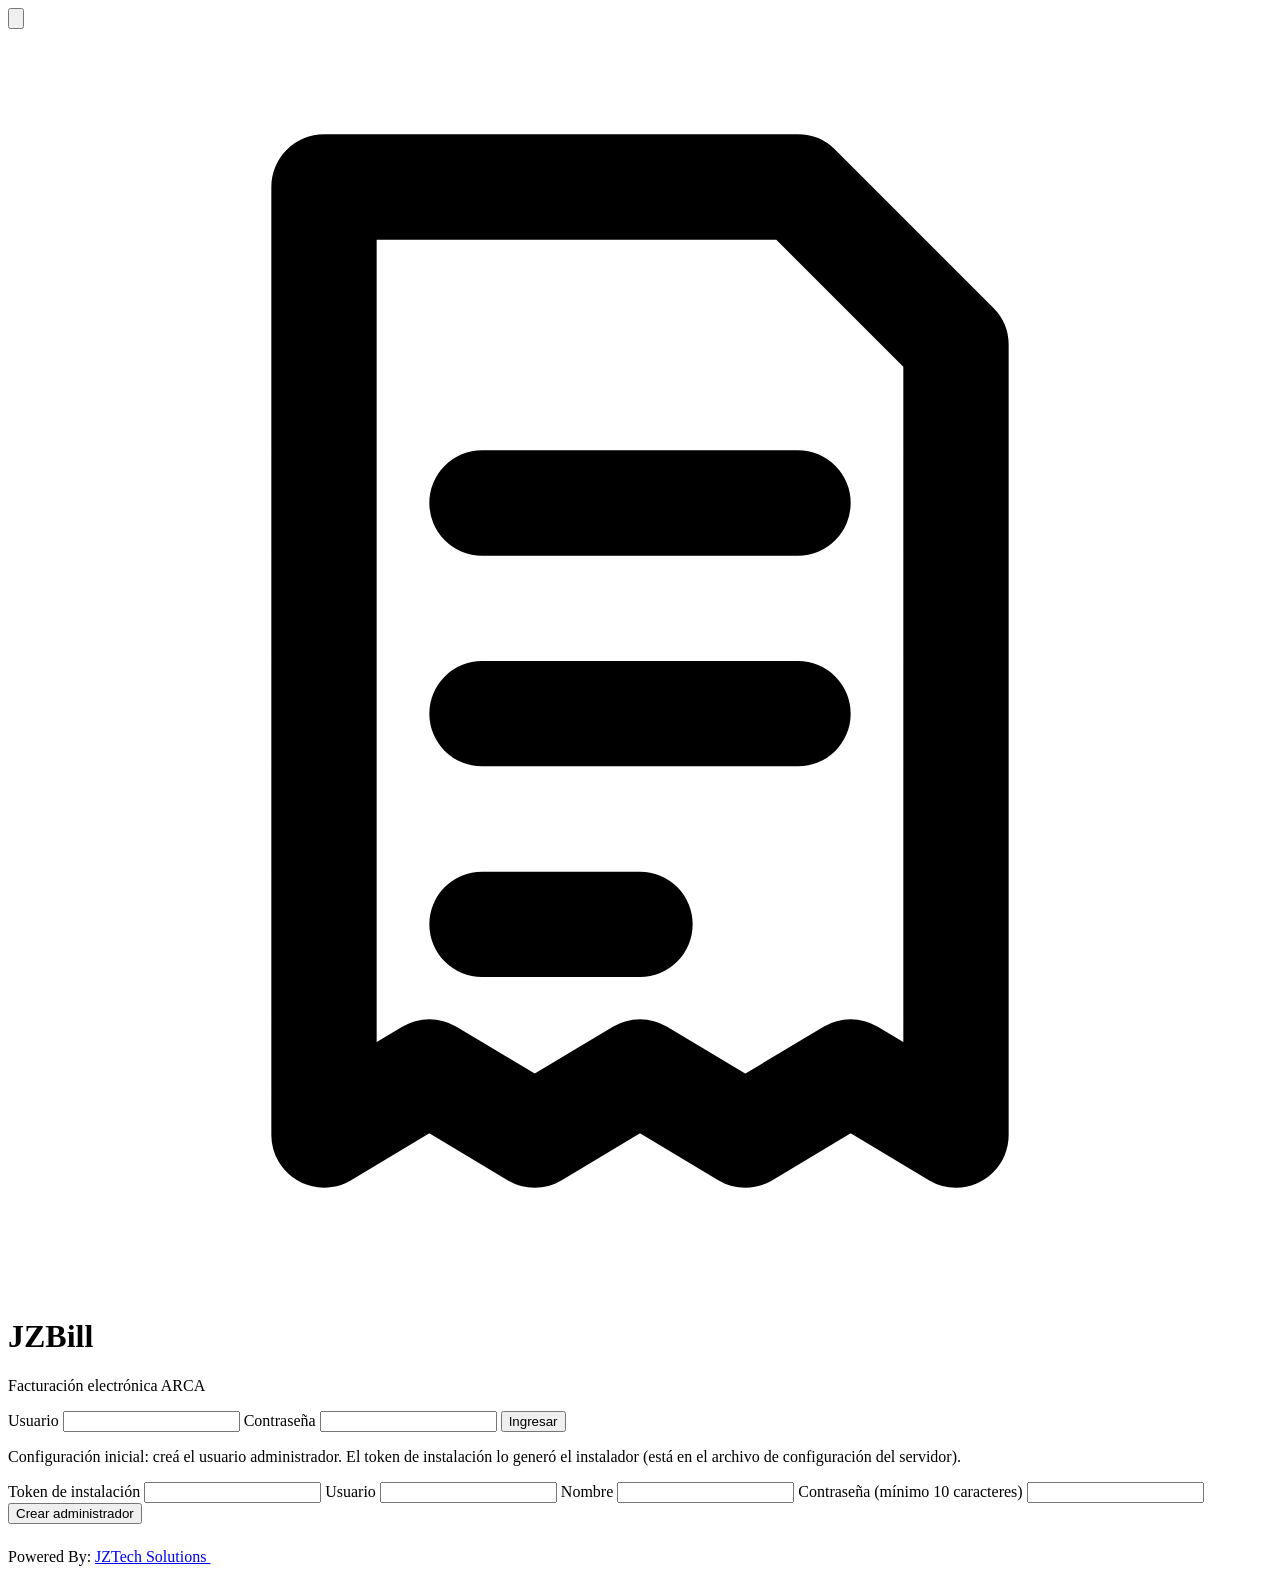
==== frontend/index.html @ 55da2161 "version 0.8.0: Fase 7, reportes, rentabilidad y correo; snapshot de la API al dia (110 operaciones) " ====
<!doctype html>
<html lang="es">
<head>
    <meta charset="utf-8">
    <meta name="viewport" content="width=device-width, initial-scale=1">
    <title>JZBill</title>
    <link rel="stylesheet" href="/static/css/app.css?v=0.8.0">
    <script src="/static/js/tema.js?v=0.8.0"></script>
</head>
<body class="centrado">
    <div class="acento-superior"></div>
    <button class="tema-flotante" type="button" data-alternar-tema aria-label="Tema claro u oscuro" title="Tema claro u oscuro">
        <svg viewBox="0 0 24 24" aria-hidden="true"><path d="M21 12.79A9 9 0 1 1 11.21 3 7 7 0 0 0 21 12.79z" fill="none" stroke="currentColor" stroke-width="2" stroke-linecap="round" stroke-linejoin="round"/></svg>
    </button>
    <main class="tarjeta tarjeta-chica">
        <header class="marca">
            <svg class="icono-marca" viewBox="0 0 24 24" aria-hidden="true"><path d="M6 3h9l3 3v15l-2-1.2-2 1.2-2-1.2-2 1.2-2-1.2-2 1.2V3zM9 9h6M9 13h6M9 17h3" fill="none" stroke="currentColor" stroke-width="2" stroke-linecap="round" stroke-linejoin="round"/></svg>
            <div>
                <h1>JZBill</h1>
                <p class="sub">Facturación electrónica ARCA</p>
            </div>
        </header>

        <form id="form-login" class="oculto" autocomplete="on">
            <label>Usuario <input id="login-usuario" name="username" required maxlength="50" autocomplete="username"></label>
            <label>Contraseña <input id="login-clave" name="password" type="password" required maxlength="128" autocomplete="current-password"></label>
            <button type="submit">Ingresar</button>
        </form>

        <form id="form-setup" class="oculto" autocomplete="off">
            <p class="ayuda">Configuración inicial: creá el usuario administrador. El token de instalación lo generó el instalador (está en el archivo de configuración del servidor).</p>
            <label>Token de instalación <input id="setup-token" required maxlength="200"></label>
            <label>Usuario <input id="setup-usuario" required maxlength="50" autocomplete="username"></label>
            <label>Nombre <input id="setup-nombre" maxlength="120" autocomplete="name"></label>
            <label>Contraseña (mínimo 10 caracteres) <input id="setup-clave" type="password" required minlength="10" maxlength="128" autocomplete="new-password"></label>
            <button type="submit">Crear administrador</button>
        </form>

        <p id="mensaje" class="mensaje" role="alert"></p>
    </main>
    <footer class="pie-suite">Powered By: <a href="https://jztech.com.ar" target="_blank" rel="noopener noreferrer">JZTech Solutions <img src="/static/img/logo-jz.svg" alt="" width="16" height="22"></a></footer>
    <script src="/static/js/api.js?v=0.8.0"></script>
    <script src="/static/js/index.js?v=0.8.0"></script>
</body>
</html>
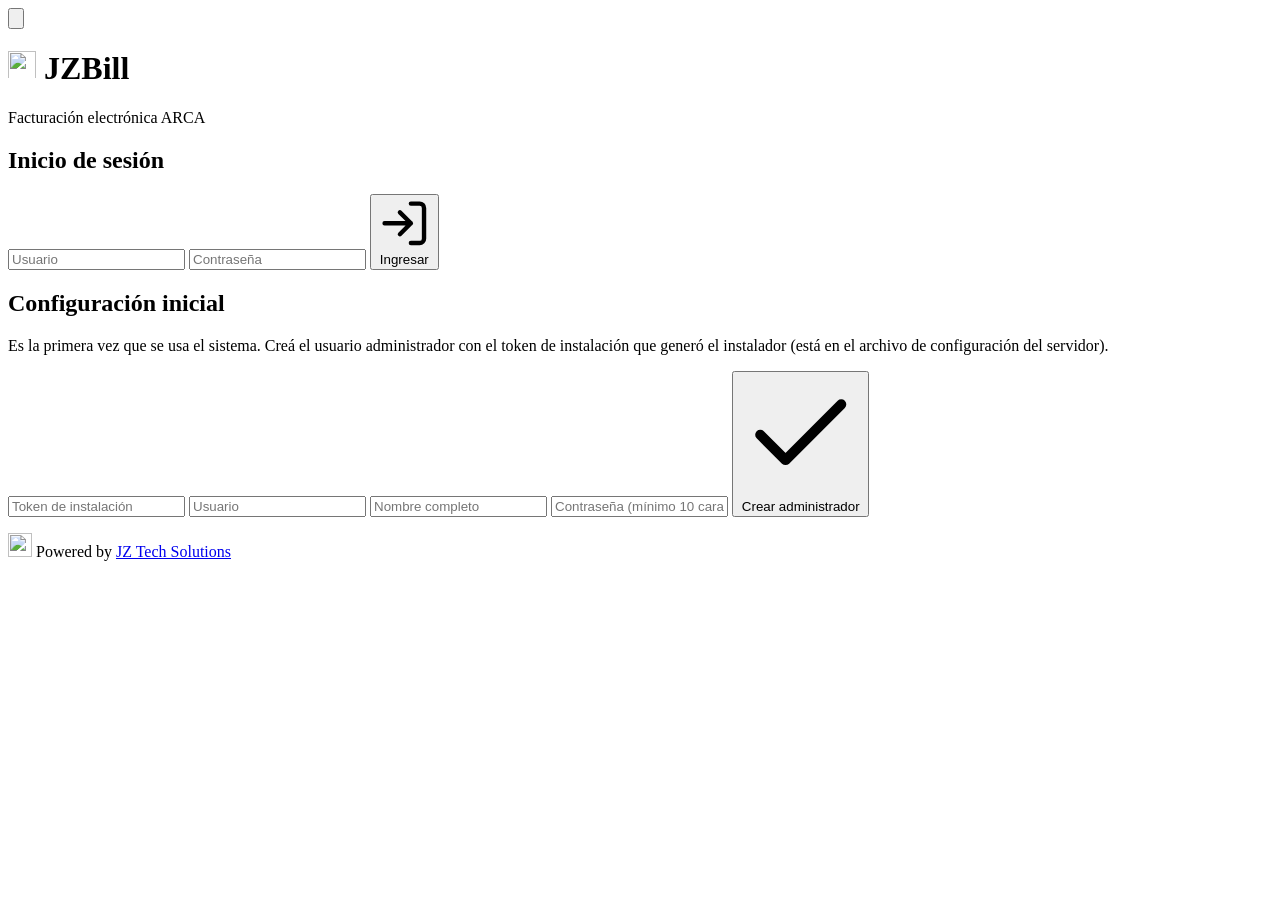
==== commit 63fe8079: "Interfaz calcada de JZPass: logo JZ en el acceso y el panel, medidas de JZPass, panel central de mod" ====
--- a/frontend/index.html
+++ b/frontend/index.html
@@ -3,43 +3,54 @@
 <head>
     <meta charset="utf-8">
     <meta name="viewport" content="width=device-width, initial-scale=1">
-    <title>JZBill</title>
-    <link rel="stylesheet" href="/static/css/app.css?v=0.8.0">
-    <script src="/static/js/tema.js?v=0.8.0"></script>
+    <title>JZBill - Acceso</title>
+    <link rel="icon" type="image/svg+xml" href="/static/img/logo-jz.svg">
+    <link rel="stylesheet" href="/static/css/app.css?v=0.12.0">
+    <script src="/static/js/tema.js?v=0.12.0"></script>
 </head>
 <body class="centrado">
     <div class="acento-superior"></div>
     <button class="tema-flotante" type="button" data-alternar-tema aria-label="Tema claro u oscuro" title="Tema claro u oscuro">
         <svg viewBox="0 0 24 24" aria-hidden="true"><path d="M21 12.79A9 9 0 1 1 11.21 3 7 7 0 0 0 21 12.79z" fill="none" stroke="currentColor" stroke-width="2" stroke-linecap="round" stroke-linejoin="round"/></svg>
     </button>
+
+    <header class="cabecera-ingreso">
+        <h1><img class="logo-jz" src="/static/img/logo-jz.svg" alt="" width="28" height="28"> JZBill</h1>
+        <span>Facturación electrónica ARCA</span>
+    </header>
+
     <main class="tarjeta tarjeta-chica">
-        <header class="marca">
-            <svg class="icono-marca" viewBox="0 0 24 24" aria-hidden="true"><path d="M6 3h9l3 3v15l-2-1.2-2 1.2-2-1.2-2 1.2-2-1.2-2 1.2V3zM9 9h6M9 13h6M9 17h3" fill="none" stroke="currentColor" stroke-width="2" stroke-linecap="round" stroke-linejoin="round"/></svg>
-            <div>
-                <h1>JZBill</h1>
-                <p class="sub">Facturación electrónica ARCA</p>
-            </div>
-        </header>
-
         <form id="form-login" class="oculto" autocomplete="on">
-            <label>Usuario <input id="login-usuario" name="username" required maxlength="50" autocomplete="username"></label>
-            <label>Contraseña <input id="login-clave" name="password" type="password" required maxlength="128" autocomplete="current-password"></label>
-            <button type="submit">Ingresar</button>
+            <h2>Inicio de sesión</h2>
+            <input id="login-usuario" name="username" placeholder="Usuario" aria-label="Usuario" required maxlength="50" autocomplete="username">
+            <input id="login-clave" name="password" type="password" placeholder="Contraseña" aria-label="Contraseña" required maxlength="128" autocomplete="current-password">
+            <button type="submit">
+                <svg viewBox="0 0 24 24" aria-hidden="true"><path d="M15 3h4a2 2 0 0 1 2 2v14a2 2 0 0 1-2 2h-4M10 17l5-5-5-5M15 12H3" fill="none" stroke="currentColor" stroke-width="2" stroke-linecap="round" stroke-linejoin="round"/></svg>
+                Ingresar
+            </button>
         </form>
 
         <form id="form-setup" class="oculto" autocomplete="off">
-            <p class="ayuda">Configuración inicial: creá el usuario administrador. El token de instalación lo generó el instalador (está en el archivo de configuración del servidor).</p>
-            <label>Token de instalación <input id="setup-token" required maxlength="200"></label>
-            <label>Usuario <input id="setup-usuario" required maxlength="50" autocomplete="username"></label>
-            <label>Nombre <input id="setup-nombre" maxlength="120" autocomplete="name"></label>
-            <label>Contraseña (mínimo 10 caracteres) <input id="setup-clave" type="password" required minlength="10" maxlength="128" autocomplete="new-password"></label>
-            <button type="submit">Crear administrador</button>
+            <h2>Configuración inicial</h2>
+            <p class="ayuda ayuda-centrada">Es la primera vez que se usa el sistema. Creá el usuario administrador con el token de instalación que generó el instalador (está en el archivo de configuración del servidor).</p>
+            <input id="setup-token" placeholder="Token de instalación" aria-label="Token de instalación" required maxlength="200">
+            <input id="setup-usuario" placeholder="Usuario" aria-label="Usuario" required maxlength="50" autocomplete="username">
+            <input id="setup-nombre" placeholder="Nombre completo" aria-label="Nombre completo" maxlength="120" autocomplete="name">
+            <input id="setup-clave" type="password" placeholder="Contraseña (mínimo 10 caracteres)" aria-label="Contraseña (mínimo 10 caracteres)" required minlength="10" maxlength="128" autocomplete="new-password">
+            <button type="submit" class="exito">
+                <svg viewBox="0 0 24 24" aria-hidden="true"><path d="M20 6L9 17l-5-5" fill="none" stroke="currentColor" stroke-width="2" stroke-linecap="round" stroke-linejoin="round"/></svg>
+                Crear administrador
+            </button>
         </form>
 
         <p id="mensaje" class="mensaje" role="alert"></p>
     </main>
-    <footer class="pie-suite">Powered By: <a href="https://jztech.com.ar" target="_blank" rel="noopener noreferrer">JZTech Solutions <img src="/static/img/logo-jz.svg" alt="" width="16" height="22"></a></footer>
-    <script src="/static/js/api.js?v=0.8.0"></script>
-    <script src="/static/js/index.js?v=0.8.0"></script>
+
+    <footer class="pie-suite">
+        <img class="logo-jz marca-agua" src="/static/img/logo-jz.svg" alt="" width="24" height="24">
+        <span>Powered by <a href="https://jztech.com.ar" target="_blank" rel="noopener noreferrer">JZ Tech Solutions</a></span>
+    </footer>
+    <script src="/static/js/api.js?v=0.12.0"></script>
+    <script src="/static/js/index.js?v=0.12.0"></script>
 </body>
 </html>
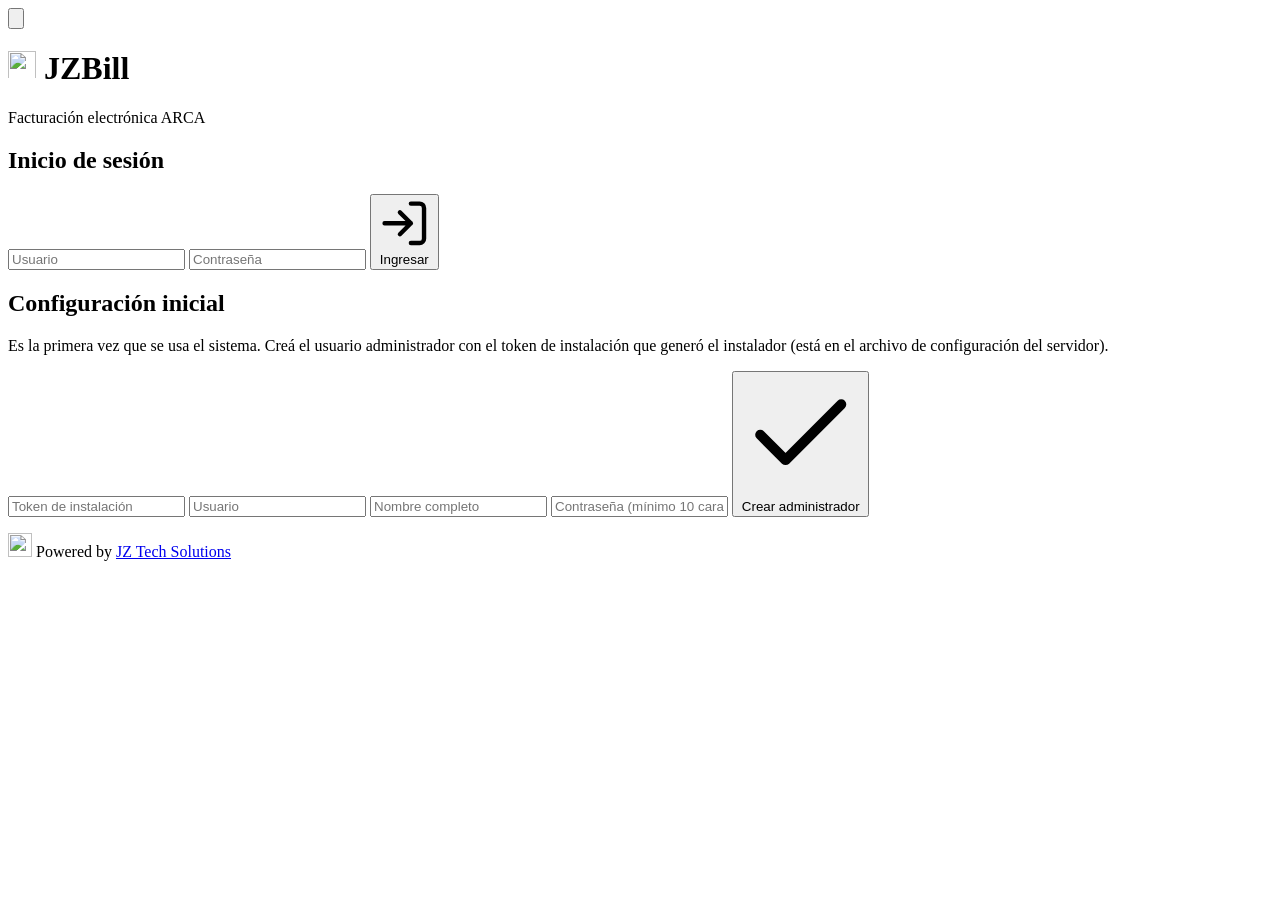
==== commit 30068c7f: "jztech-core 0.2.0 y paleta de la suite: index y panel enlazan /jz/suite.css antes de app.css; versio" ====
--- a/frontend/index.html
+++ b/frontend/index.html
@@ -5,8 +5,9 @@
     <meta name="viewport" content="width=device-width, initial-scale=1">
     <title>JZBill - Acceso</title>
     <link rel="icon" type="image/svg+xml" href="/static/img/logo-jz.svg">
-    <link rel="stylesheet" href="/static/css/app.css?v=0.12.0">
-    <script src="/static/js/tema.js?v=0.12.0"></script>
+    <link rel="stylesheet" href="/jz/suite.css?v=0.2.0">
+    <link rel="stylesheet" href="/static/css/app.css?v=0.12.2">
+    <script src="/static/js/tema.js?v=0.12.2"></script>
 </head>
 <body class="centrado">
     <div class="acento-superior"></div>
@@ -50,7 +51,7 @@
         <img class="logo-jz marca-agua" src="/static/img/logo-jz.svg" alt="" width="24" height="24">
         <span>Powered by <a href="https://jztech.com.ar" target="_blank" rel="noopener noreferrer">JZ Tech Solutions</a></span>
     </footer>
-    <script src="/static/js/api.js?v=0.12.0"></script>
-    <script src="/static/js/index.js?v=0.12.0"></script>
+    <script src="/static/js/api.js?v=0.12.2"></script>
+    <script src="/static/js/index.js?v=0.12.2"></script>
 </body>
 </html>
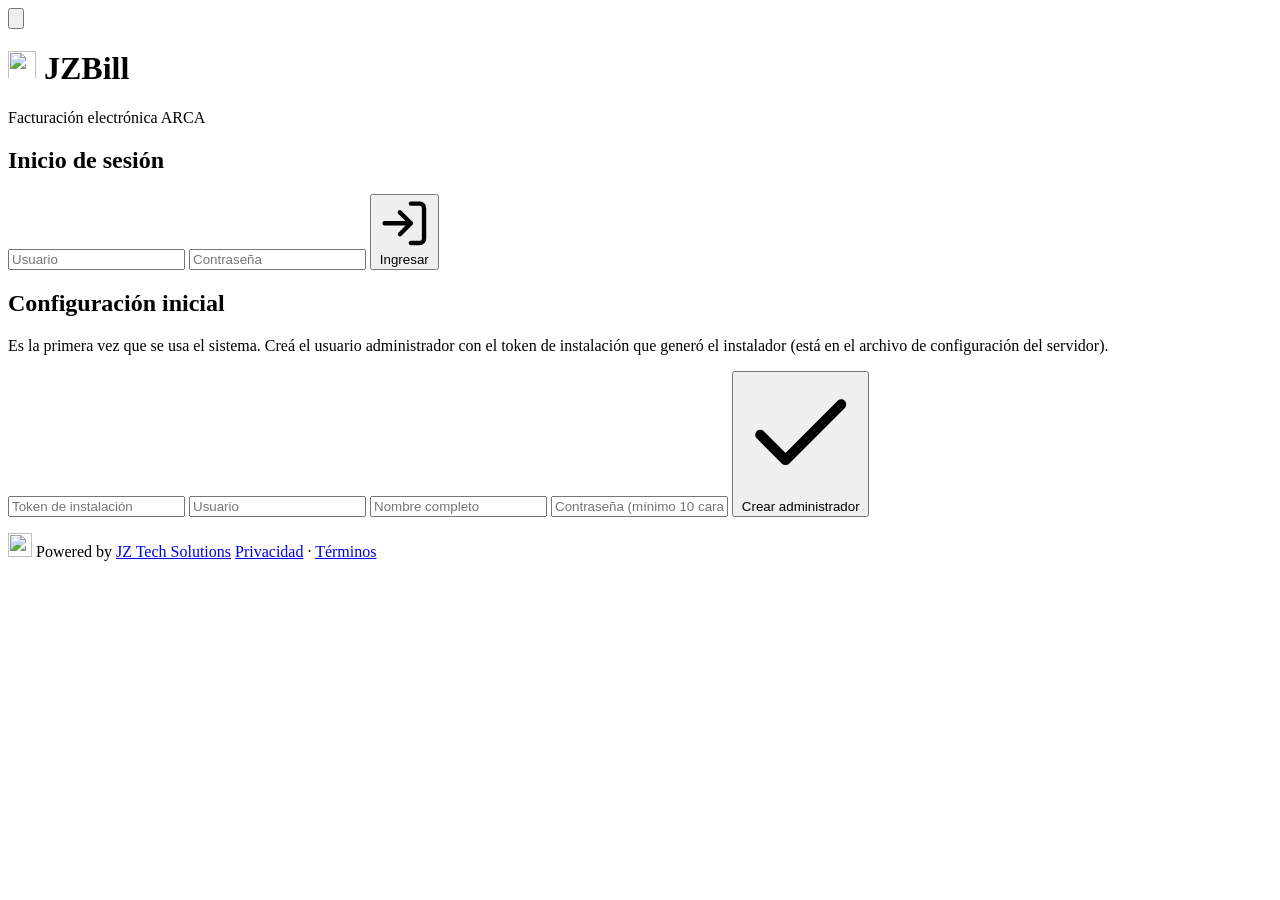
==== commit 687ac062: "JZBill 0.13.0: Politica de Privacidad y Terminos y Condiciones de Uso (paginas estaticas, enlazadas " ====
--- a/frontend/index.html
+++ b/frontend/index.html
@@ -6,8 +6,8 @@
     <title>JZBill - Acceso</title>
     <link rel="icon" type="image/svg+xml" href="/static/img/logo-jz.svg">
     <link rel="stylesheet" href="/jz/suite.css?v=0.2.0">
-    <link rel="stylesheet" href="/static/css/app.css?v=0.12.2">
-    <script src="/static/js/tema.js?v=0.12.2"></script>
+    <link rel="stylesheet" href="/static/css/app.css?v=0.13.0">
+    <script src="/static/js/tema.js?v=0.13.0"></script>
 </head>
 <body class="centrado">
     <div class="acento-superior"></div>
@@ -50,8 +50,9 @@
     <footer class="pie-suite">
         <img class="logo-jz marca-agua" src="/static/img/logo-jz.svg" alt="" width="24" height="24">
         <span>Powered by <a href="https://jztech.com.ar" target="_blank" rel="noopener noreferrer">JZ Tech Solutions</a></span>
+        <span><a href="/static/privacy.html">Privacidad</a> &middot; <a href="/static/terms.html">Términos</a></span>
     </footer>
-    <script src="/static/js/api.js?v=0.12.2"></script>
-    <script src="/static/js/index.js?v=0.12.2"></script>
+    <script src="/static/js/api.js?v=0.13.0"></script>
+    <script src="/static/js/index.js?v=0.13.0"></script>
 </body>
 </html>
